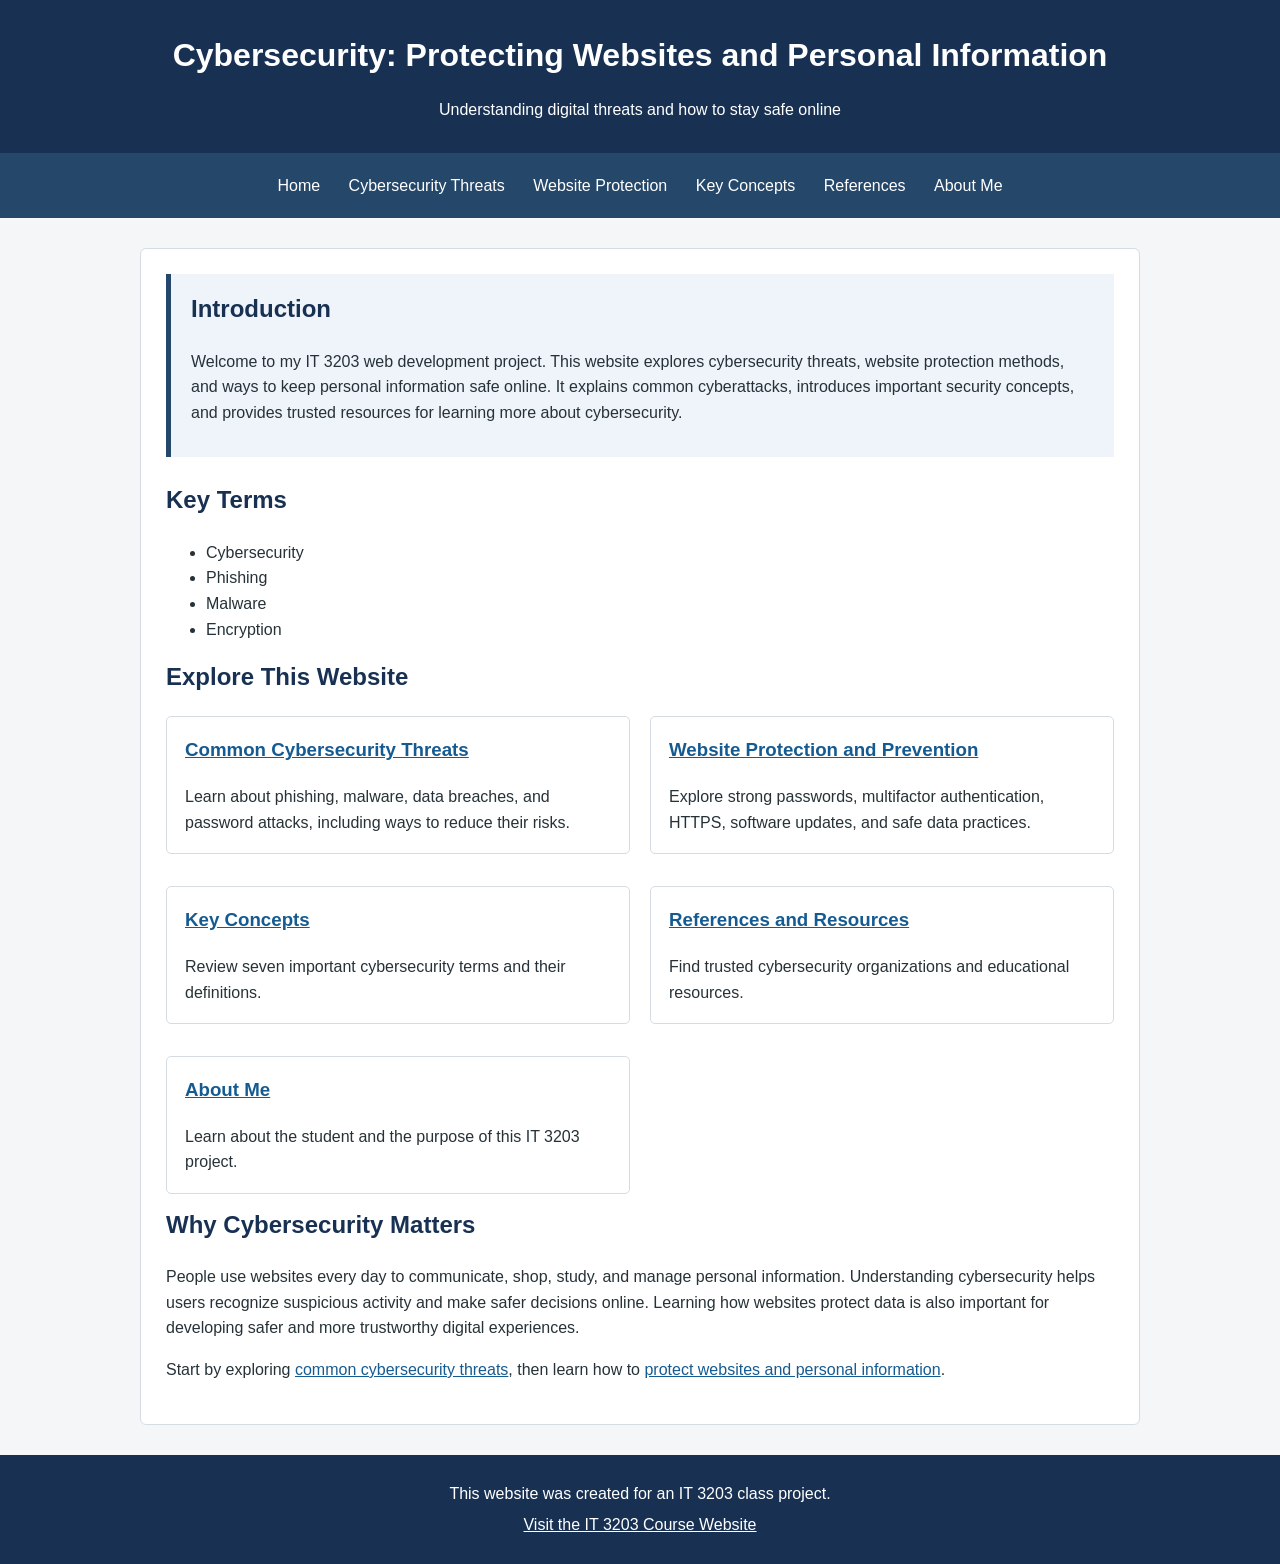
==== index.html @ 07717983 "Cybersecurity website files" ====
<!DOCTYPE html>
<html lang="en">
<head>
    <meta charset="UTF-8">
    <meta name="viewport" content="width=device-width, initial-scale=1.0">
    <meta name="description" content="Explore cybersecurity threats, website protection, and ways to protect personal information.">
    <title>Cybersecurity | IT 3203 Project</title>
    <link rel="stylesheet" href="style.css">
</head>
<body>
    <!-- Shared website header -->
    <header>
        <h1>Cybersecurity: Protecting Websites and Personal Information</h1>
        <p>Understanding digital threats and how to stay safe online</p>
    </header>

    <!-- Shared navigation menu -->
    <nav aria-label="Main navigation">
        <a href="index.html">Home</a>
        <a href="topic1.html">Cybersecurity Threats</a>
        <a href="topic2.html">Website Protection</a>
        <a href="concepts.html">Key Concepts</a>
        <a href="references.html">References</a>
        <a href="about.html">About Me</a>
    </nav>

    <main>
        <section id="site-intro">
            <h2>Introduction</h2>
            <p>
                Welcome to my IT 3203 web development project. This website
                explores cybersecurity threats, website protection methods,
                and ways to keep personal information safe online. It explains
                common cyberattacks, introduces important security concepts,
                and provides trusted resources for learning more about
                cybersecurity.
            </p>
        </section>

        <section>
            <h2>Key Terms</h2>
            <ul>
                <li>Cybersecurity</li>
                <li>Phishing</li>
                <li>Malware</li>
                <li>Encryption</li>
            </ul>
        </section>

        <section>
            <h2>Explore This Website</h2>

            <div class="content-grid">
                <article class="content-card">
                    <h3><a href="topic1.html">Common Cybersecurity Threats</a></h3>
                    <p>
                        Learn about phishing, malware, data breaches, and
                        password attacks, including ways to reduce their risks.
                    </p>
                </article>

                <article class="content-card">
                    <h3><a href="topic2.html">Website Protection and Prevention</a></h3>
                    <p>
                        Explore strong passwords, multifactor authentication,
                        HTTPS, software updates, and safe data practices.
                    </p>
                </article>

                <article class="content-card">
                    <h3><a href="concepts.html">Key Concepts</a></h3>
                    <p>Review seven important cybersecurity terms and their definitions.</p>
                </article>

                <article class="content-card">
                    <h3><a href="references.html">References and Resources</a></h3>
                    <p>Find trusted cybersecurity organizations and educational resources.</p>
                </article>

                <article class="content-card">
                    <h3><a href="about.html">About Me</a></h3>
                    <p>Learn about the student and the purpose of this IT 3203 project.</p>
                </article>
            </div>
        </section>

        <section>
            <h2>Why Cybersecurity Matters</h2>
            <p>
                People use websites every day to communicate, shop, study,
                and manage personal information. Understanding cybersecurity
                helps users recognize suspicious activity and make safer
                decisions online. Learning how websites protect data is also
                important for developing safer and more trustworthy digital
                experiences.
            </p>

            <p>
                Start by exploring
                <a href="topic1.html">common cybersecurity threats</a>,
                then learn how to
                <a href="topic2.html">protect websites and personal information</a>.
            </p>
        </section>
    </main>

    <!-- Required class-project notice and course link -->
    <footer>
        <p>This website was created for an IT 3203 class project.</p>
        <p>
            <a href="https://ksuweb.github.io/IT3203/">
                Visit the IT 3203 Course Website
            </a>
        </p>
    </footer>
</body>
</html>
---- style.css ----
/* Shared stylesheet for the IT 3203 cybersecurity project */

/* Element selector: establishes the box model for all page elements. */
* {
    box-sizing: border-box;
}

/* Element selector: sets default typography and colors. */
body {
    font-family: Arial, Helvetica, sans-serif;
    margin: 0;
    background-color: #f4f6f8;
    color: #263238;
    line-height: 1.6;
}

/* Shared website header. */
header {
    background-color: #183153;
    color: #ffffff;
    text-align: center;
    padding: 30px 20px;
}

header h1 {
    margin-top: 0;
    margin-bottom: 8px;
}

header p {
    margin-bottom: 0;
}

/* Navigation bar. */
nav {
    background-color: #25476a;
    padding: 12px;
    text-align: center;
}

nav a {
    display: inline-block;
    color: #ffffff;
    text-decoration: none;
    margin: 4px 10px;
    padding: 4px 2px;
}

/* Hover and keyboard-focus effects for navigation links. */
nav a:hover,
nav a:focus {
    color: #ffd166;
    text-decoration: underline;
}

/* Main content area. */
main {
    max-width: 1000px;
    margin: 30px auto;
    padding: 25px;
    background-color: #ffffff;
    border: 1px solid #d5dce3;
    border-radius: 6px;
}

/* Heading styles. */
h2 {
    color: #183153;
    margin-top: 28px;
}

h2:first-child {
    margin-top: 0;
}

/* General link styles. */
a {
    color: #155b91;
}

a:hover,
a:focus {
    color: #9a4f00;
}

/* ID selector: highlights the home page introduction. */
#site-intro {
    background-color: #eef4fa;
    border-left: 5px solid #25476a;
    padding: 16px 20px;
    margin-bottom: 24px;
}

/* CSS Grid arranges the home page cards in columns. */
.content-grid {
    display: grid;
    grid-template-columns: repeat(2, minmax(0, 1fr));
    gap: 20px;
}

/* Class selector: reusable content-card styling. */
.content-card {
    padding: 18px;
    border: 1px solid #d5dce3;
    border-radius: 5px;
    margin-bottom: 12px;
    background-color: #ffffff;
}

.content-card h3 {
    margin-top: 0;
    color: #183153;
}

.content-card p:last-child {
    margin-bottom: 0;
}

/* Responsive image styling. */
img {
    display: block;
    max-width: 100%;
    height: auto;
    border-radius: 4px;
}

figure {
    margin: 24px 0;
}

figcaption {
    margin-top: 8px;
    color: #53616d;
    font-size: 0.95rem;
}

/* Tables can scroll horizontally on narrow screens. */
.table-wrap {
    max-width: 100%;
    overflow-x: auto;
}

table {
    width: 100%;
    border-collapse: collapse;
    margin: 18px 0;
}

caption {
    text-align: left;
    font-weight: bold;
    padding: 8px 0;
}

th,
td {
    border: 1px solid #c7d0d9;
    padding: 12px;
    text-align: left;
    vertical-align: top;
}

th {
    background-color: #e7eef5;
    color: #183153;
}

tbody tr:nth-child(even) {
    background-color: #f7f9fb;
}

/* Space between checklist items. */
.checklist li {
    margin-bottom: 8px;
}

/* Shared footer. */
footer {
    background-color: #183153;
    color: #ffffff;
    text-align: center;
    padding: 20px;
    margin-top: 30px;
}

footer p {
    margin: 6px 0;
}

footer a {
    color: #ffffff;
}

footer a:hover,
footer a:focus {
    color: #ffd166;
}

/* Responsive layout for phones and smaller screens. */
@media (max-width: 650px) {
    header {
        padding: 24px 15px;
    }

    header h1 {
        font-size: 1.6rem;
    }

    nav a {
        margin: 4px 6px;
    }

    main {
        margin: 15px;
        padding: 18px;
    }

    .content-grid {
        grid-template-columns: 1fr;
    }
}
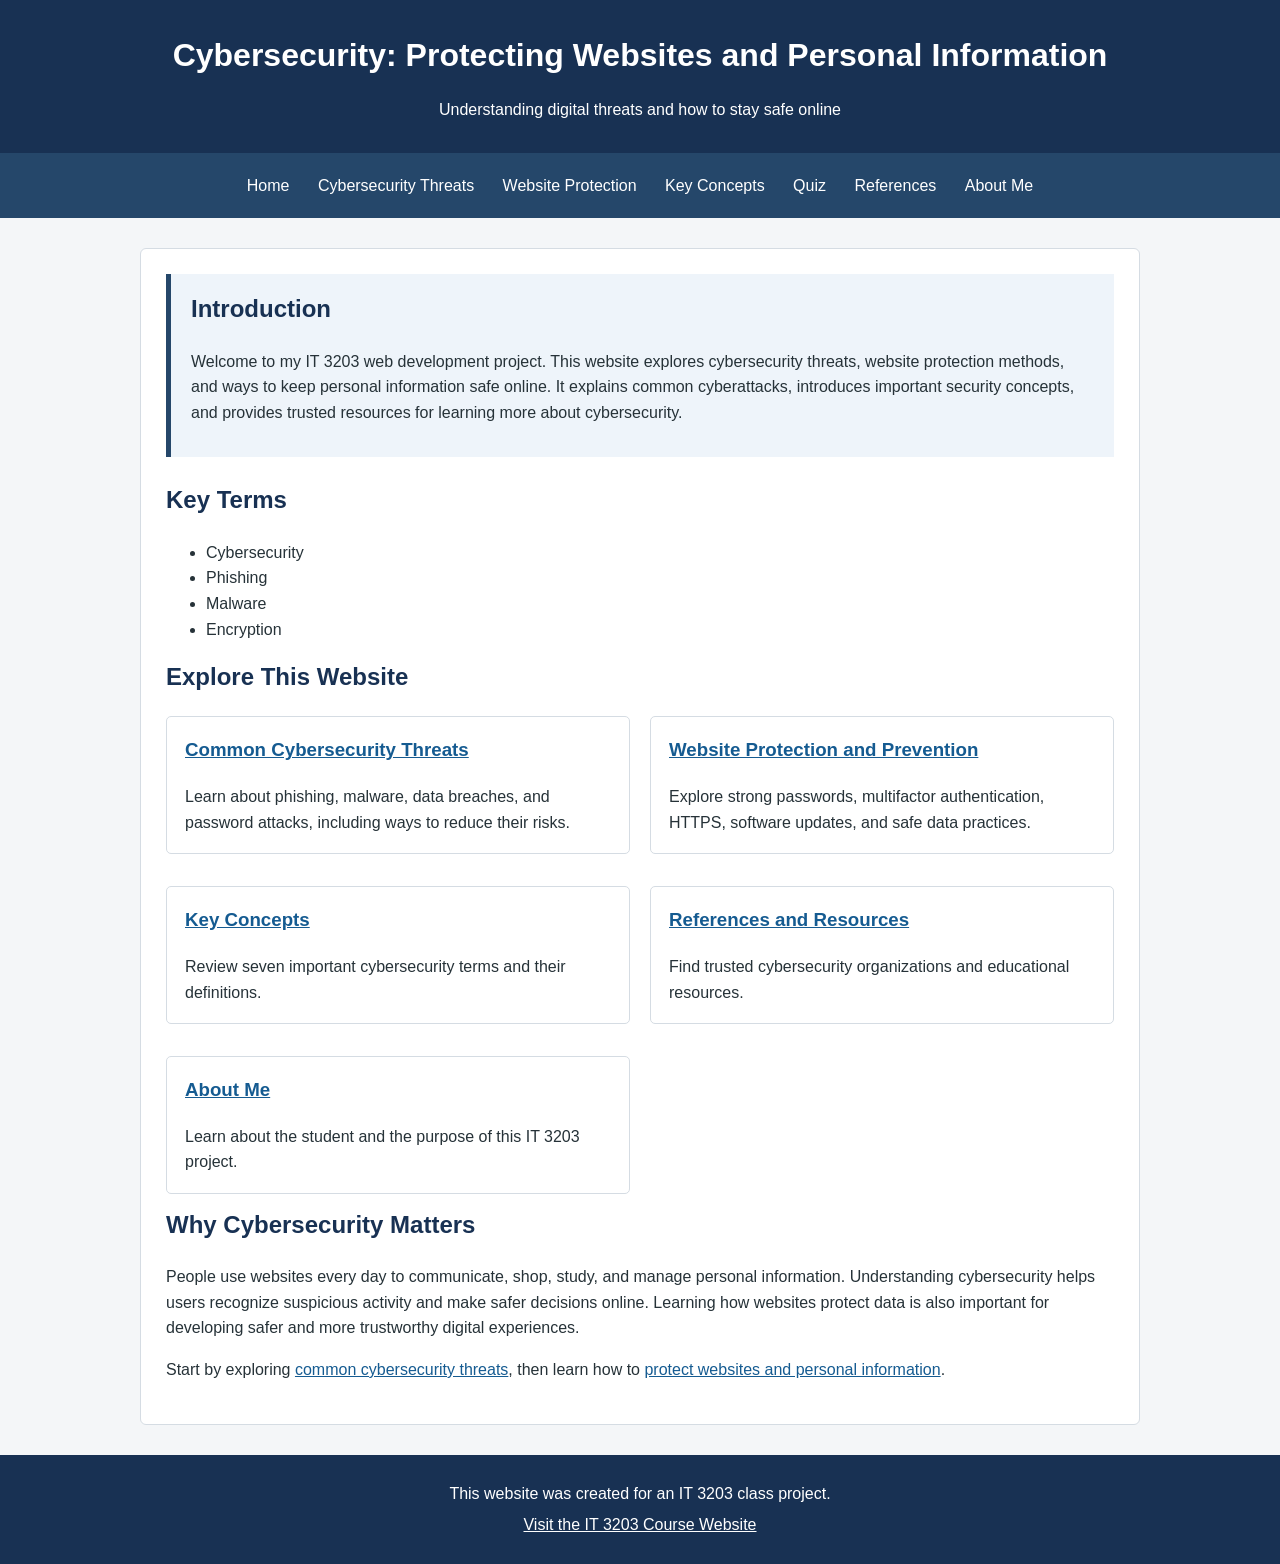
==== commit 500793ae: "Update index.html" ====
--- a/index.html
+++ b/index.html
@@ -20,6 +20,7 @@
         <a href="topic1.html">Cybersecurity Threats</a>
         <a href="topic2.html">Website Protection</a>
         <a href="concepts.html">Key Concepts</a>
+        <a href="quiz.html">Quiz</a>
         <a href="references.html">References</a>
         <a href="about.html">About Me</a>
     </nav>
@@ -114,4 +115,4 @@
         </p>
     </footer>
 </body>
-</html>+</html>
